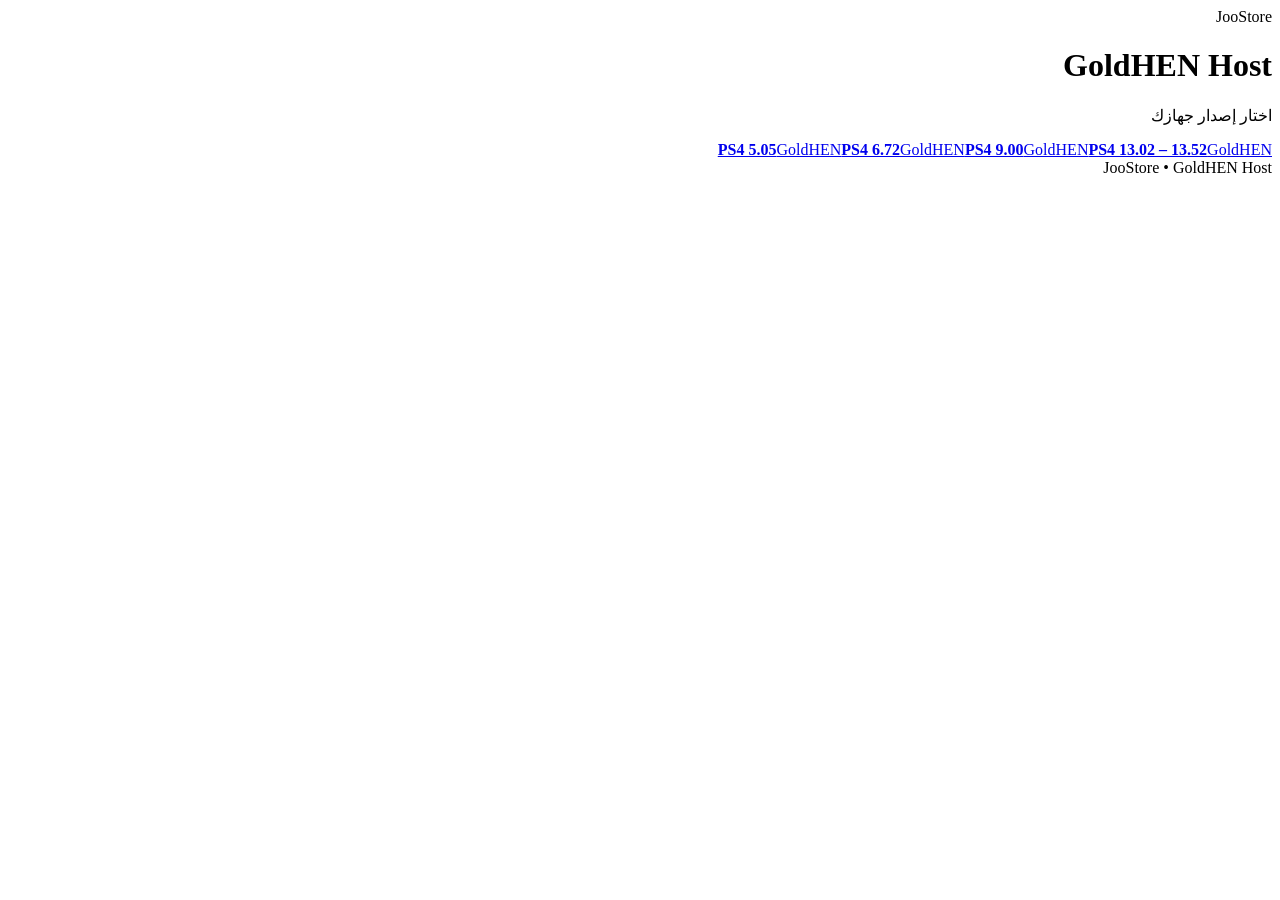
==== 13.2,13.4,13.5,13.52/index.html @ 282eb9d5 "Add files via upload" ====
<!doctype html><html lang="ar" dir="rtl"><head><meta charset="utf-8"><meta name="viewport" content="width=device-width,initial-scale=1"><title>JooStore GoldHEN Host</title><link rel="stylesheet" href="style.css"></head><body><main><div class="brand">JooStore</div><h1>GoldHEN Host</h1><p>اختار إصدار جهازك</p><section class="grid"><a href="505goldhen/index.html"><b>PS4 5.05</b><span>GoldHEN</span></a><a href="672goldhen/index.html"><b>PS4 6.72</b><span>GoldHEN</span></a><a href="900goldhen/index.html"><b>PS4 9.00</b><span>GoldHEN</span></a><a href="13.2,13.4,13.5,13.52/index.html"><b>PS4 13.02 – 13.52</b><span>GoldHEN</span></a></section><footer>JooStore • GoldHEN Host</footer></main></body></html>
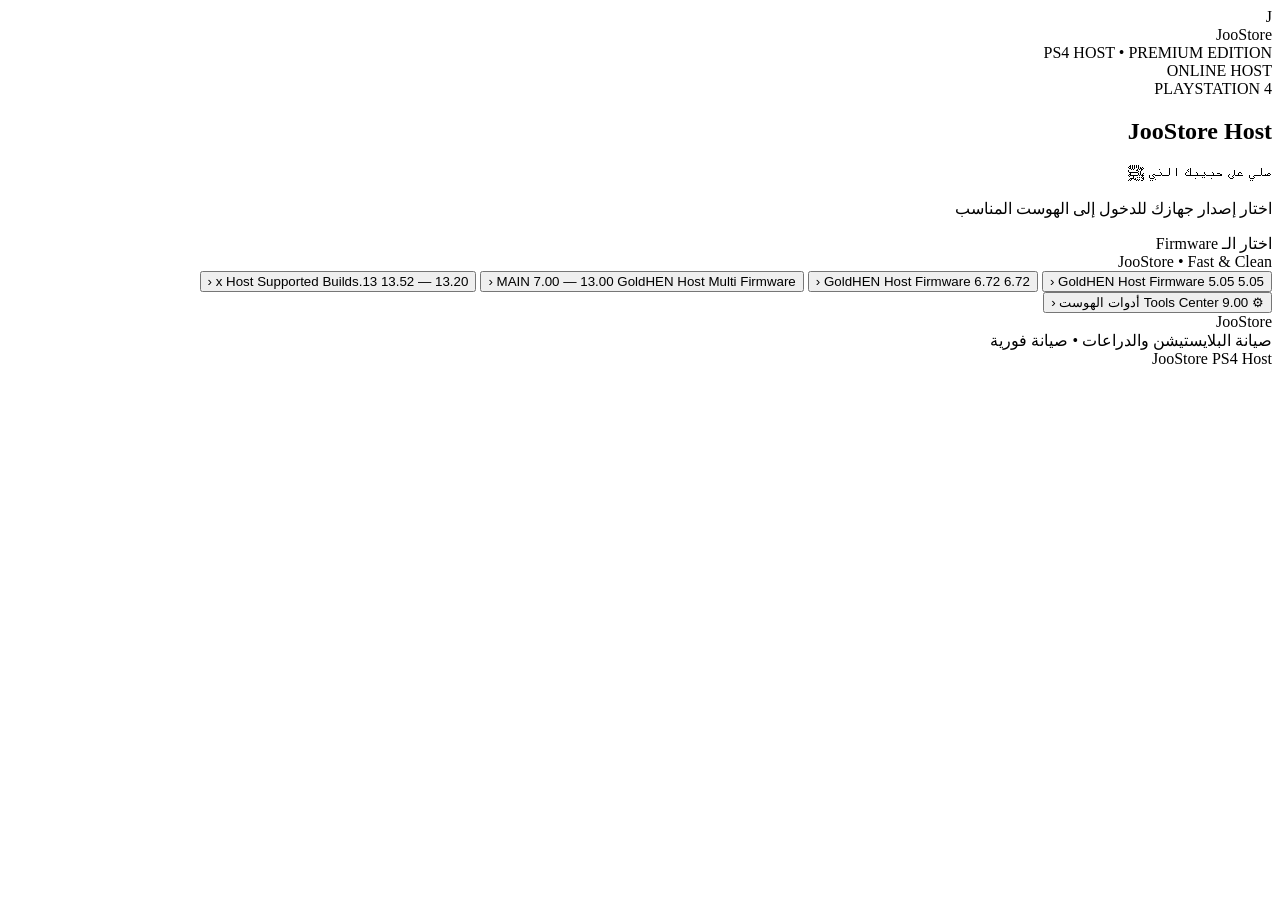
==== commit a15e67a5: "Add files via upload" ====
--- a/13.2,13.4,13.5,13.52/index.html
+++ b/13.2,13.4,13.5,13.52/index.html
@@ -1 +1,127 @@
-<!doctype html><html lang="ar" dir="rtl"><head><meta charset="utf-8"><meta name="viewport" content="width=device-width,initial-scale=1"><title>JooStore GoldHEN Host</title><link rel="stylesheet" href="style.css"></head><body><main><div class="brand">JooStore</div><h1>GoldHEN Host</h1><p>اختار إصدار جهازك</p><section class="grid"><a href="505goldhen/index.html"><b>PS4 5.05</b><span>GoldHEN</span></a><a href="672goldhen/index.html"><b>PS4 6.72</b><span>GoldHEN</span></a><a href="900goldhen/index.html"><b>PS4 9.00</b><span>GoldHEN</span></a><a href="13.2,13.4,13.5,13.52/index.html"><b>PS4 13.02 – 13.52</b><span>GoldHEN</span></a></section><footer>JooStore • GoldHEN Host</footer></main></body></html>+<!DOCTYPE html>
+<html lang="ar" dir="rtl">
+<head>
+<meta charset="UTF-8">
+<meta name="viewport" content="width=device-width,initial-scale=1.0">
+<title>JooStore • PS4 Host</title>
+<link rel="stylesheet" href="style.css">
+</head>
+
+<body>
+<div class="ambient ambient-a"></div>
+<div class="ambient ambient-b"></div>
+
+<main class="shell">
+
+  <header class="topbar">
+    <div class="brand">
+      <div class="brand-mark">J</div>
+      <div>
+        <div class="brand-name">JooStore</div>
+        <div class="brand-sub">PS4 HOST • PREMIUM EDITION</div>
+      </div>
+    </div>
+
+    <div class="status">
+      <span class="status-dot"></span>
+      <span>ONLINE HOST</span>
+    </div>
+  </header>
+
+  <section class="hero">
+    <div class="hero-copy">
+      <div class="eyebrow">PLAYSTATION 4</div>
+      <h1 id="msgs">JooStore Host</h1>
+      <p id="msgs2">صلي على حبيبك النبي ﷺ</p>
+      <p class="hint">اختار إصدار جهازك للدخول إلى الهوست المناسب</p>
+    </div>
+  </section>
+
+  <section class="firmware-title">
+    <div>
+      <span class="line"></span>
+      <span>اختار الـ Firmware</span>
+    </div>
+    <span class="small-note">JooStore • Fast &amp; Clean</span>
+  </section>
+
+  <section class="cards" id="menu">
+
+    <button class="card card-blue"
+      onmouseenter="setMsg('PS4 5.05 • Host','JooStore 5.05 Host')"
+      onmouseleave="resetMsg()"
+      onclick="location.href='505goldhen/index.html'">
+      <span class="version">5.05</span>
+      <span class="card-title">GoldHEN Host</span>
+      <span class="card-desc">Firmware 5.05</span>
+      <span class="arrow">‹</span>
+    </button>
+
+    <button class="card card-blue"
+      onmouseenter="setMsg('PS4 6.72 • GoldHEN','JooStore 6.72 GoldHEN')"
+      onmouseleave="resetMsg()"
+      onclick="location.href='672goldhen/index.html'">
+      <span class="version">6.72</span>
+      <span class="card-title">GoldHEN Host</span>
+      <span class="card-desc">Firmware 6.72</span>
+      <span class="arrow">‹</span>
+    </button>
+
+    <button class="card card-gold"
+      onmouseenter="setMsg('PS4 7.00 → 13.00 • GoldHEN','JooStore GoldHEN Host')"
+      onmouseleave="resetMsg()"
+      onclick="location.href='g2all/index.html'">
+      <span class="badge">MAIN</span>
+      <span class="version">7.00 — 13.00</span>
+      <span class="card-title">GoldHEN Host</span>
+      <span class="card-desc">Multi Firmware</span>
+      <span class="arrow">‹</span>
+    </button>
+
+    <button class="card card-blue"
+      onmouseenter="setMsg('PS4 13.20 — 13.52 • Host','JooStore 13.x Host')"
+      onmouseleave="resetMsg()"
+      onclick="location.href='13.2,13.4,13.5,13.52/index.html'">
+      <span class="version">13.20 — 13.52</span>
+      <span class="card-title">13.x Host</span>
+      <span class="card-desc">Supported Builds</span>
+      <span class="arrow">‹</span>
+    </button>
+
+    <button class="card card-tools"
+      onmouseenter="setMsg('PS4 9.00 • Tools','JooStore Tools Center')"
+      onmouseleave="resetMsg()"
+      onclick="location.href='900v2/index.html'">
+      <span class="tool-icon">⚙</span>
+      <span class="version">9.00</span>
+      <span class="card-title">Tools Center</span>
+      <span class="card-desc">أدوات الهوست</span>
+      <span class="arrow">‹</span>
+    </button>
+
+  </section>
+
+  <footer>
+    <div>JooStore</div>
+    <div>صيانة البلايستيشن والدراعات • صيانة فورية</div>
+    <div class="footer-right">JooStore PS4 Host</div>
+  </footer>
+
+</main>
+
+<script>
+const defaultTitle = "JooStore Host";
+const defaultSub = "صلي على حبيبك النبي ﷺ";
+
+function setMsg(title, sub) {
+  document.getElementById("msgs").textContent = title;
+  document.getElementById("msgs2").textContent = sub;
+}
+
+function resetMsg() {
+  document.getElementById("msgs").textContent = defaultTitle;
+  document.getElementById("msgs2").textContent = defaultSub;
+}
+</script>
+</body>
+</html>
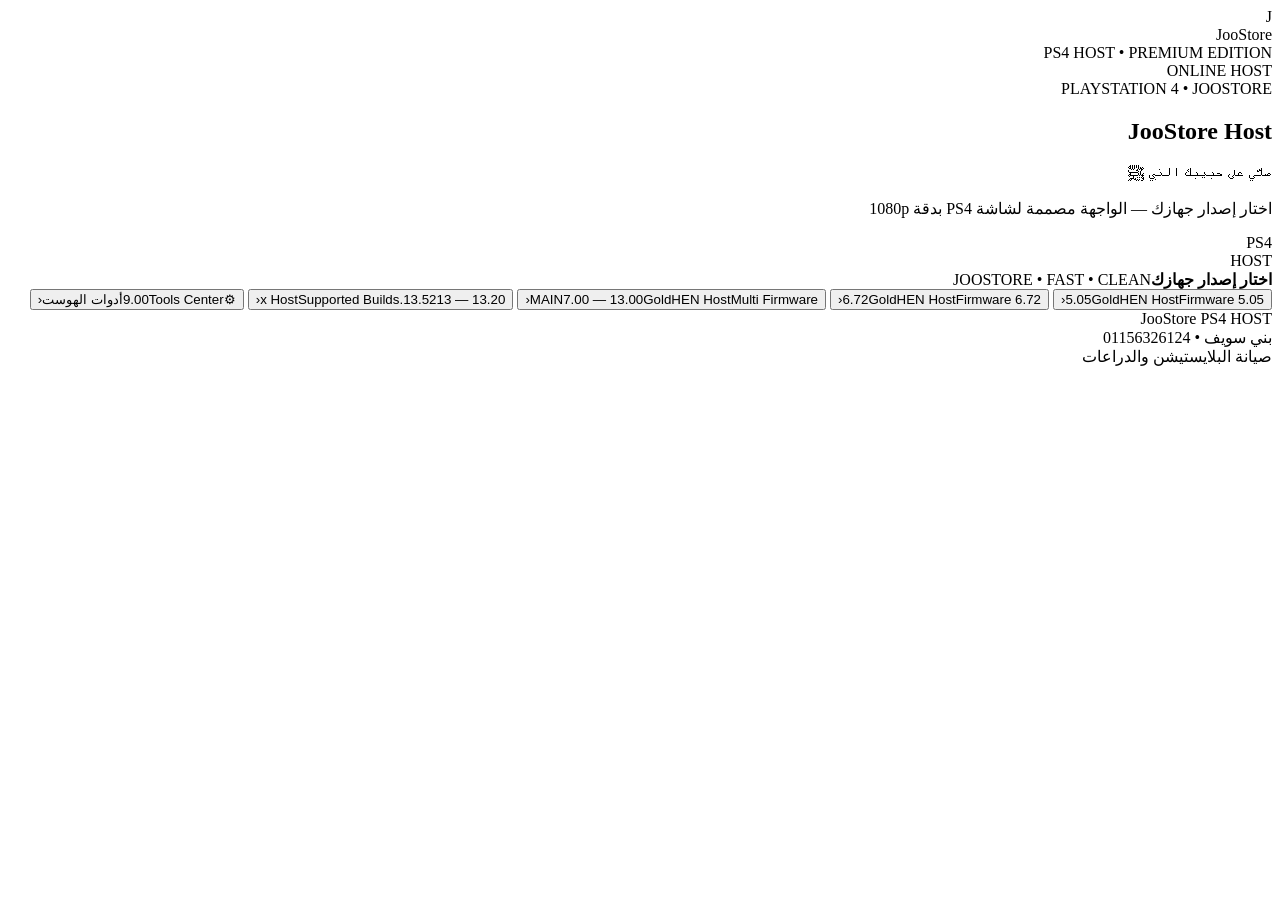
==== commit 0c5c586c: "Add files via upload" ====
--- a/13.2,13.4,13.5,13.52/index.html
+++ b/13.2,13.4,13.5,13.52/index.html
@@ -3,125 +3,48 @@
 <head>
 <meta charset="UTF-8">
 <meta name="viewport" content="width=device-width,initial-scale=1.0">
+<meta name="theme-color" content="#02060d">
 <title>JooStore • PS4 Host</title>
-<link rel="stylesheet" href="style.css">
+<link rel="stylesheet" href="home.css">
 </head>
-
-<body>
-<div class="ambient ambient-a"></div>
-<div class="ambient ambient-b"></div>
-
-<main class="shell">
-
+<body class="home">
+<div class="scanline"></div>
+<main class="ps4-shell">
   <header class="topbar">
     <div class="brand">
       <div class="brand-mark">J</div>
-      <div>
-        <div class="brand-name">JooStore</div>
-        <div class="brand-sub">PS4 HOST • PREMIUM EDITION</div>
-      </div>
+      <div><div class="brand-name">JooStore</div><div class="brand-sub">PS4 HOST • PREMIUM EDITION</div></div>
     </div>
-
-    <div class="status">
-      <span class="status-dot"></span>
-      <span>ONLINE HOST</span>
-    </div>
+    <div class="status"><span class="status-dot"></span> ONLINE HOST</div>
   </header>
 
   <section class="hero">
     <div class="hero-copy">
-      <div class="eyebrow">PLAYSTATION 4</div>
+      <div class="eyebrow">PLAYSTATION 4 • JOOSTORE</div>
       <h1 id="msgs">JooStore Host</h1>
-      <p id="msgs2">صلي على حبيبك النبي ﷺ</p>
-      <p class="hint">اختار إصدار جهازك للدخول إلى الهوست المناسب</p>
+      <p id="msgs2">صلّي على حبيبك النبي ﷺ</p>
+      <p class="hint">اختار إصدار جهازك — الواجهة مصممة لشاشة PS4 بدقة 1080p</p>
     </div>
+    <div class="hero-badge">PS4<br><span>HOST</span></div>
   </section>
 
-  <section class="firmware-title">
-    <div>
-      <span class="line"></span>
-      <span>اختار الـ Firmware</span>
-    </div>
-    <span class="small-note">JooStore • Fast &amp; Clean</span>
+  <div class="section-head"><span class="accent"></span><strong>اختار إصدار جهازك</strong><span class="section-note">JOOSTORE • FAST • CLEAN</span></div>
+
+  <section class="cards" id="menu">
+    <button class="card" onclick="go('505goldhen/index.html','PS4 5.05 • GoldHEN','JooStore 5.05 Host')"><span class="version">5.05</span><span class="card-title">GoldHEN Host</span><span class="card-desc">Firmware 5.05</span><span class="arrow">‹</span></button>
+    <button class="card" onclick="go('672goldhen/index.html','PS4 6.72 • GoldHEN','JooStore 6.72 Host')"><span class="version">6.72</span><span class="card-title">GoldHEN Host</span><span class="card-desc">Firmware 6.72</span><span class="arrow">‹</span></button>
+    <button class="card card-main" onclick="go('g2all/index.html','PS4 7.00 → 13.00 • GoldHEN','JooStore Multi-Firmware Host')"><span class="badge">MAIN</span><span class="version">7.00 — 13.00</span><span class="card-title">GoldHEN Host</span><span class="card-desc">Multi Firmware</span><span class="arrow">‹</span></button>
+    <button class="card" onclick="go('13.2,13.4,13.5,13.52/index.html','PS4 13.20 — 13.52 • Host','JooStore 13.x Host')"><span class="version">13.20 — 13.52</span><span class="card-title">13.x Host</span><span class="card-desc">Supported Builds</span><span class="arrow">‹</span></button>
+    <button class="card card-tools" onclick="go('900v2/index.html','PS4 9.00 • Tools','JooStore Tools Center')"><span class="tool-icon">⚙</span><span class="version">9.00</span><span class="card-title">Tools Center</span><span class="card-desc">أدوات الهوست</span><span class="arrow">‹</span></button>
   </section>
 
-  <section class="cards" id="menu">
-
-    <button class="card card-blue"
-      onmouseenter="setMsg('PS4 5.05 • Host','JooStore 5.05 Host')"
-      onmouseleave="resetMsg()"
-      onclick="location.href='505goldhen/index.html'">
-      <span class="version">5.05</span>
-      <span class="card-title">GoldHEN Host</span>
-      <span class="card-desc">Firmware 5.05</span>
-      <span class="arrow">‹</span>
-    </button>
-
-    <button class="card card-blue"
-      onmouseenter="setMsg('PS4 6.72 • GoldHEN','JooStore 6.72 GoldHEN')"
-      onmouseleave="resetMsg()"
-      onclick="location.href='672goldhen/index.html'">
-      <span class="version">6.72</span>
-      <span class="card-title">GoldHEN Host</span>
-      <span class="card-desc">Firmware 6.72</span>
-      <span class="arrow">‹</span>
-    </button>
-
-    <button class="card card-gold"
-      onmouseenter="setMsg('PS4 7.00 → 13.00 • GoldHEN','JooStore GoldHEN Host')"
-      onmouseleave="resetMsg()"
-      onclick="location.href='g2all/index.html'">
-      <span class="badge">MAIN</span>
-      <span class="version">7.00 — 13.00</span>
-      <span class="card-title">GoldHEN Host</span>
-      <span class="card-desc">Multi Firmware</span>
-      <span class="arrow">‹</span>
-    </button>
-
-    <button class="card card-blue"
-      onmouseenter="setMsg('PS4 13.20 — 13.52 • Host','JooStore 13.x Host')"
-      onmouseleave="resetMsg()"
-      onclick="location.href='13.2,13.4,13.5,13.52/index.html'">
-      <span class="version">13.20 — 13.52</span>
-      <span class="card-title">13.x Host</span>
-      <span class="card-desc">Supported Builds</span>
-      <span class="arrow">‹</span>
-    </button>
-
-    <button class="card card-tools"
-      onmouseenter="setMsg('PS4 9.00 • Tools','JooStore Tools Center')"
-      onmouseleave="resetMsg()"
-      onclick="location.href='900v2/index.html'">
-      <span class="tool-icon">⚙</span>
-      <span class="version">9.00</span>
-      <span class="card-title">Tools Center</span>
-      <span class="card-desc">أدوات الهوست</span>
-      <span class="arrow">‹</span>
-    </button>
-
-  </section>
-
-  <footer>
-    <div>JooStore</div>
-    <div>صيانة البلايستيشن والدراعات • صيانة فورية</div>
-    <div class="footer-right">JooStore PS4 Host</div>
-  </footer>
-
+  <footer><div class="footer-brand">JooStore <span>PS4 HOST</span></div><div>بني سويف • 01156326124</div><div>صيانة البلايستيشن والدراعات</div></footer>
 </main>
-
 <script>
-const defaultTitle = "JooStore Host";
-const defaultSub = "صلي على حبيبك النبي ﷺ";
-
-function setMsg(title, sub) {
-  document.getElementById("msgs").textContent = title;
-  document.getElementById("msgs2").textContent = sub;
-}
-
-function resetMsg() {
-  document.getElementById("msgs").textContent = defaultTitle;
-  document.getElementById("msgs2").textContent = defaultSub;
-}
+const defaultTitle='JooStore Host', defaultSub='صلّي على حبيبك النبي ﷺ';
+function setMsg(t,s){document.getElementById('msgs').textContent=t;document.getElementById('msgs2').textContent=s;}
+function resetMsg(){setMsg(defaultTitle,defaultSub);}
+function go(url,t,s){setMsg('جارٍ فتح الهوست...',s);setTimeout(()=>location.href=url,120);}
 </script>
 </body>
 </html>
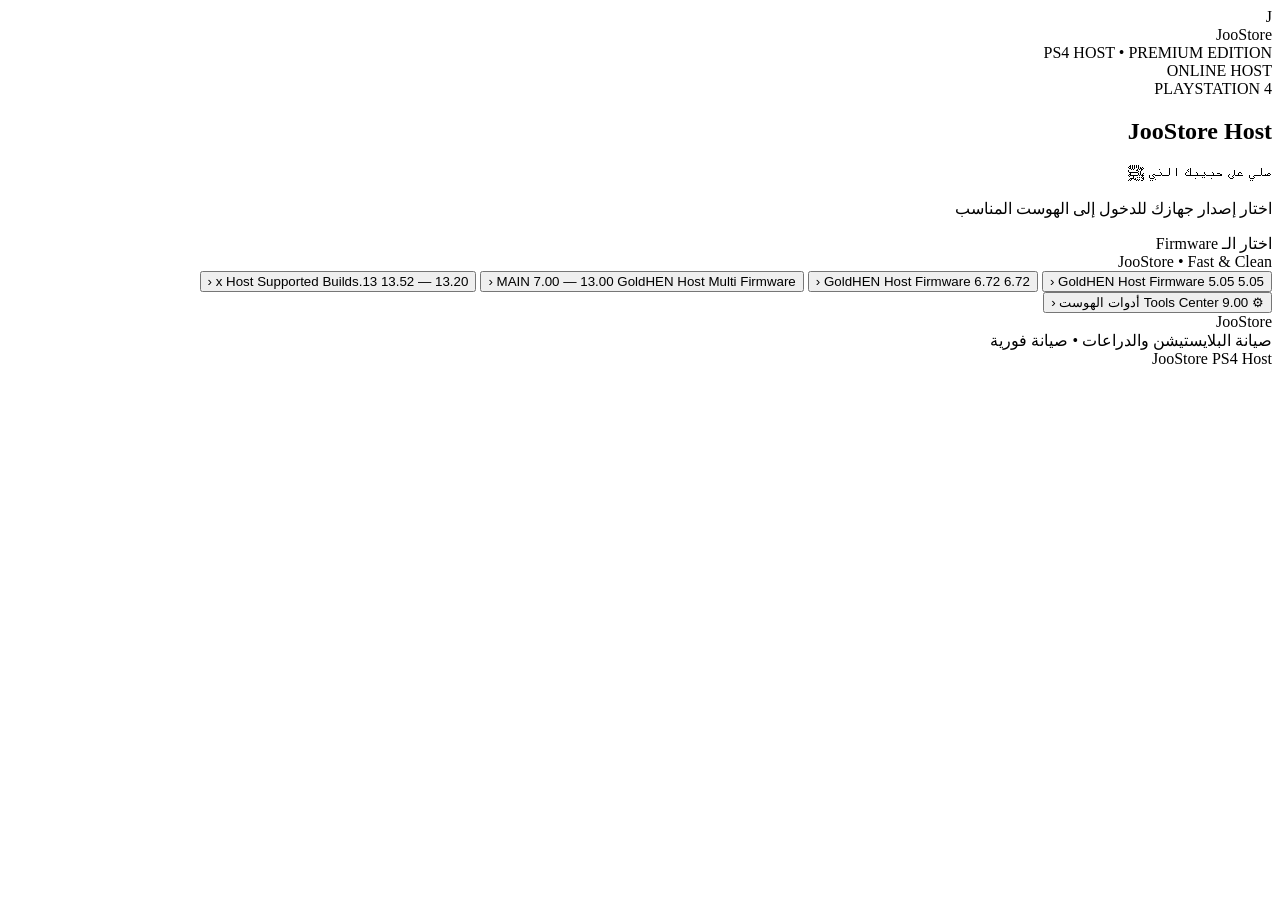
==== commit 0cdd6653: "Add files via upload" ====
--- a/13.2,13.4,13.5,13.52/index.html
+++ b/13.2,13.4,13.5,13.52/index.html
@@ -3,48 +3,125 @@
 <head>
 <meta charset="UTF-8">
 <meta name="viewport" content="width=device-width,initial-scale=1.0">
-<meta name="theme-color" content="#02060d">
 <title>JooStore • PS4 Host</title>
-<link rel="stylesheet" href="home.css">
+<link rel="stylesheet" href="style.css">
 </head>
-<body class="home">
-<div class="scanline"></div>
-<main class="ps4-shell">
+
+<body>
+<div class="ambient ambient-a"></div>
+<div class="ambient ambient-b"></div>
+
+<main class="shell">
+
   <header class="topbar">
     <div class="brand">
       <div class="brand-mark">J</div>
-      <div><div class="brand-name">JooStore</div><div class="brand-sub">PS4 HOST • PREMIUM EDITION</div></div>
+      <div>
+        <div class="brand-name">JooStore</div>
+        <div class="brand-sub">PS4 HOST • PREMIUM EDITION</div>
+      </div>
     </div>
-    <div class="status"><span class="status-dot"></span> ONLINE HOST</div>
+
+    <div class="status">
+      <span class="status-dot"></span>
+      <span>ONLINE HOST</span>
+    </div>
   </header>
 
   <section class="hero">
     <div class="hero-copy">
-      <div class="eyebrow">PLAYSTATION 4 • JOOSTORE</div>
+      <div class="eyebrow">PLAYSTATION 4</div>
       <h1 id="msgs">JooStore Host</h1>
-      <p id="msgs2">صلّي على حبيبك النبي ﷺ</p>
-      <p class="hint">اختار إصدار جهازك — الواجهة مصممة لشاشة PS4 بدقة 1080p</p>
+      <p id="msgs2">صلي على حبيبك النبي ﷺ</p>
+      <p class="hint">اختار إصدار جهازك للدخول إلى الهوست المناسب</p>
     </div>
-    <div class="hero-badge">PS4<br><span>HOST</span></div>
   </section>
 
-  <div class="section-head"><span class="accent"></span><strong>اختار إصدار جهازك</strong><span class="section-note">JOOSTORE • FAST • CLEAN</span></div>
+  <section class="firmware-title">
+    <div>
+      <span class="line"></span>
+      <span>اختار الـ Firmware</span>
+    </div>
+    <span class="small-note">JooStore • Fast &amp; Clean</span>
+  </section>
 
   <section class="cards" id="menu">
-    <button class="card" onclick="go('505goldhen/index.html','PS4 5.05 • GoldHEN','JooStore 5.05 Host')"><span class="version">5.05</span><span class="card-title">GoldHEN Host</span><span class="card-desc">Firmware 5.05</span><span class="arrow">‹</span></button>
-    <button class="card" onclick="go('672goldhen/index.html','PS4 6.72 • GoldHEN','JooStore 6.72 Host')"><span class="version">6.72</span><span class="card-title">GoldHEN Host</span><span class="card-desc">Firmware 6.72</span><span class="arrow">‹</span></button>
-    <button class="card card-main" onclick="go('g2all/index.html','PS4 7.00 → 13.00 • GoldHEN','JooStore Multi-Firmware Host')"><span class="badge">MAIN</span><span class="version">7.00 — 13.00</span><span class="card-title">GoldHEN Host</span><span class="card-desc">Multi Firmware</span><span class="arrow">‹</span></button>
-    <button class="card" onclick="go('13.2,13.4,13.5,13.52/index.html','PS4 13.20 — 13.52 • Host','JooStore 13.x Host')"><span class="version">13.20 — 13.52</span><span class="card-title">13.x Host</span><span class="card-desc">Supported Builds</span><span class="arrow">‹</span></button>
-    <button class="card card-tools" onclick="go('900v2/index.html','PS4 9.00 • Tools','JooStore Tools Center')"><span class="tool-icon">⚙</span><span class="version">9.00</span><span class="card-title">Tools Center</span><span class="card-desc">أدوات الهوست</span><span class="arrow">‹</span></button>
+
+    <button class="card card-blue"
+      onmouseenter="setMsg('PS4 5.05 • Host','JooStore 5.05 Host')"
+      onmouseleave="resetMsg()"
+      onclick="location.href='505goldhen/index.html'">
+      <span class="version">5.05</span>
+      <span class="card-title">GoldHEN Host</span>
+      <span class="card-desc">Firmware 5.05</span>
+      <span class="arrow">‹</span>
+    </button>
+
+    <button class="card card-blue"
+      onmouseenter="setMsg('PS4 6.72 • GoldHEN','JooStore 6.72 GoldHEN')"
+      onmouseleave="resetMsg()"
+      onclick="location.href='672goldhen/index.html'">
+      <span class="version">6.72</span>
+      <span class="card-title">GoldHEN Host</span>
+      <span class="card-desc">Firmware 6.72</span>
+      <span class="arrow">‹</span>
+    </button>
+
+    <button class="card card-gold"
+      onmouseenter="setMsg('PS4 7.00 → 13.00 • GoldHEN','JooStore GoldHEN Host')"
+      onmouseleave="resetMsg()"
+      onclick="location.href='g2all/index.html'">
+      <span class="badge">MAIN</span>
+      <span class="version">7.00 — 13.00</span>
+      <span class="card-title">GoldHEN Host</span>
+      <span class="card-desc">Multi Firmware</span>
+      <span class="arrow">‹</span>
+    </button>
+
+    <button class="card card-blue"
+      onmouseenter="setMsg('PS4 13.20 — 13.52 • Host','JooStore 13.x Host')"
+      onmouseleave="resetMsg()"
+      onclick="location.href='13.2,13.4,13.5,13.52/index.html'">
+      <span class="version">13.20 — 13.52</span>
+      <span class="card-title">13.x Host</span>
+      <span class="card-desc">Supported Builds</span>
+      <span class="arrow">‹</span>
+    </button>
+
+    <button class="card card-tools"
+      onmouseenter="setMsg('PS4 9.00 • Tools','JooStore Tools Center')"
+      onmouseleave="resetMsg()"
+      onclick="location.href='900v2/index.html'">
+      <span class="tool-icon">⚙</span>
+      <span class="version">9.00</span>
+      <span class="card-title">Tools Center</span>
+      <span class="card-desc">أدوات الهوست</span>
+      <span class="arrow">‹</span>
+    </button>
+
   </section>
 
-  <footer><div class="footer-brand">JooStore <span>PS4 HOST</span></div><div>بني سويف • 01156326124</div><div>صيانة البلايستيشن والدراعات</div></footer>
+  <footer>
+    <div>JooStore</div>
+    <div>صيانة البلايستيشن والدراعات • صيانة فورية</div>
+    <div class="footer-right">JooStore PS4 Host</div>
+  </footer>
+
 </main>
+
 <script>
-const defaultTitle='JooStore Host', defaultSub='صلّي على حبيبك النبي ﷺ';
-function setMsg(t,s){document.getElementById('msgs').textContent=t;document.getElementById('msgs2').textContent=s;}
-function resetMsg(){setMsg(defaultTitle,defaultSub);}
-function go(url,t,s){setMsg('جارٍ فتح الهوست...',s);setTimeout(()=>location.href=url,120);}
+const defaultTitle = "JooStore Host";
+const defaultSub = "صلي على حبيبك النبي ﷺ";
+
+function setMsg(title, sub) {
+  document.getElementById("msgs").textContent = title;
+  document.getElementById("msgs2").textContent = sub;
+}
+
+function resetMsg() {
+  document.getElementById("msgs").textContent = defaultTitle;
+  document.getElementById("msgs2").textContent = defaultSub;
+}
 </script>
 </body>
 </html>
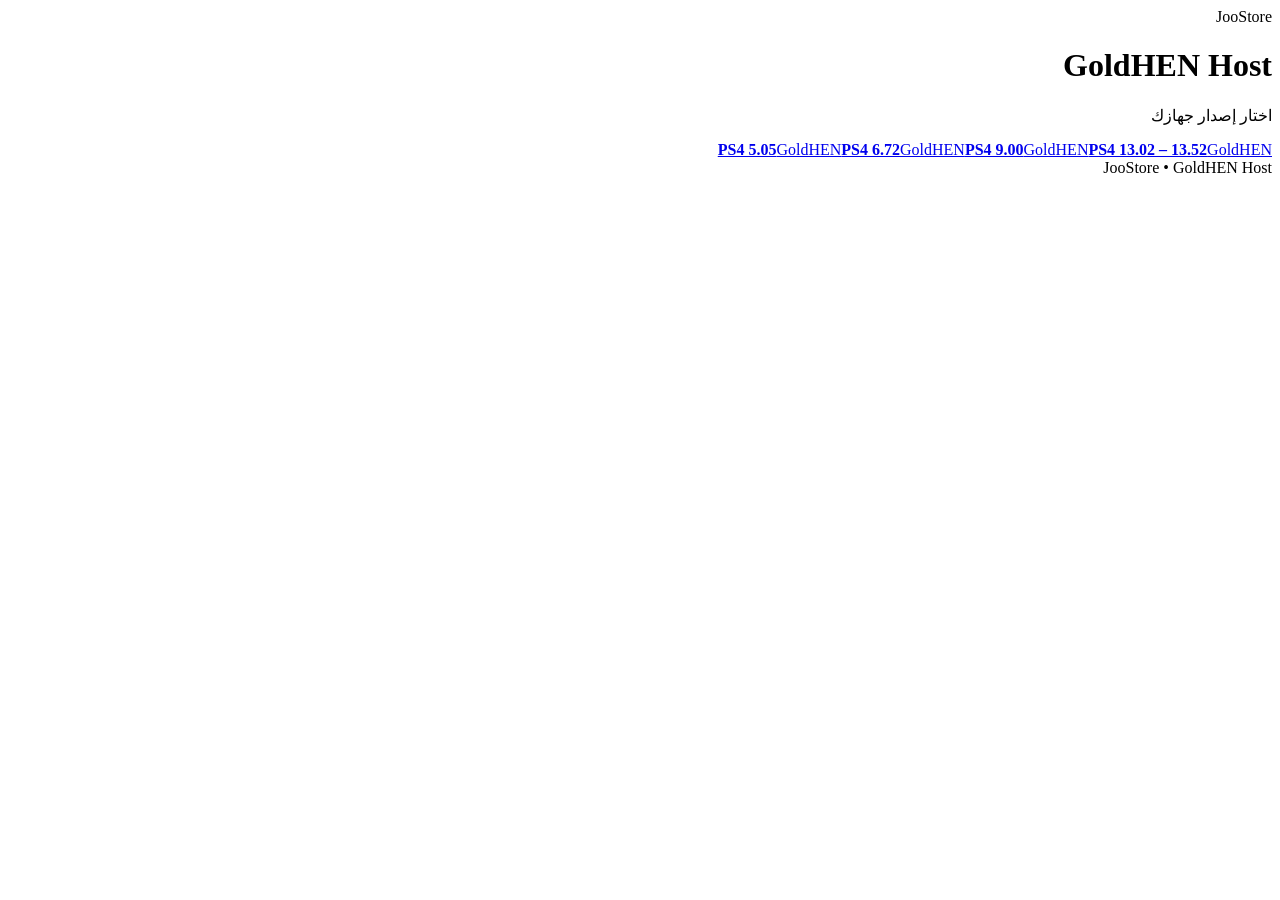
==== commit 2cf2454e: "Add files via upload" ====
--- a/13.2,13.4,13.5,13.52/index.html
+++ b/13.2,13.4,13.5,13.52/index.html
@@ -1,127 +1 @@
-<!DOCTYPE html>
-<html lang="ar" dir="rtl">
-<head>
-<meta charset="UTF-8">
-<meta name="viewport" content="width=device-width,initial-scale=1.0">
-<title>JooStore • PS4 Host</title>
-<link rel="stylesheet" href="style.css">
-</head>
-
-<body>
-<div class="ambient ambient-a"></div>
-<div class="ambient ambient-b"></div>
-
-<main class="shell">
-
-  <header class="topbar">
-    <div class="brand">
-      <div class="brand-mark">J</div>
-      <div>
-        <div class="brand-name">JooStore</div>
-        <div class="brand-sub">PS4 HOST • PREMIUM EDITION</div>
-      </div>
-    </div>
-
-    <div class="status">
-      <span class="status-dot"></span>
-      <span>ONLINE HOST</span>
-    </div>
-  </header>
-
-  <section class="hero">
-    <div class="hero-copy">
-      <div class="eyebrow">PLAYSTATION 4</div>
-      <h1 id="msgs">JooStore Host</h1>
-      <p id="msgs2">صلي على حبيبك النبي ﷺ</p>
-      <p class="hint">اختار إصدار جهازك للدخول إلى الهوست المناسب</p>
-    </div>
-  </section>
-
-  <section class="firmware-title">
-    <div>
-      <span class="line"></span>
-      <span>اختار الـ Firmware</span>
-    </div>
-    <span class="small-note">JooStore • Fast &amp; Clean</span>
-  </section>
-
-  <section class="cards" id="menu">
-
-    <button class="card card-blue"
-      onmouseenter="setMsg('PS4 5.05 • Host','JooStore 5.05 Host')"
-      onmouseleave="resetMsg()"
-      onclick="location.href='505goldhen/index.html'">
-      <span class="version">5.05</span>
-      <span class="card-title">GoldHEN Host</span>
-      <span class="card-desc">Firmware 5.05</span>
-      <span class="arrow">‹</span>
-    </button>
-
-    <button class="card card-blue"
-      onmouseenter="setMsg('PS4 6.72 • GoldHEN','JooStore 6.72 GoldHEN')"
-      onmouseleave="resetMsg()"
-      onclick="location.href='672goldhen/index.html'">
-      <span class="version">6.72</span>
-      <span class="card-title">GoldHEN Host</span>
-      <span class="card-desc">Firmware 6.72</span>
-      <span class="arrow">‹</span>
-    </button>
-
-    <button class="card card-gold"
-      onmouseenter="setMsg('PS4 7.00 → 13.00 • GoldHEN','JooStore GoldHEN Host')"
-      onmouseleave="resetMsg()"
-      onclick="location.href='g2all/index.html'">
-      <span class="badge">MAIN</span>
-      <span class="version">7.00 — 13.00</span>
-      <span class="card-title">GoldHEN Host</span>
-      <span class="card-desc">Multi Firmware</span>
-      <span class="arrow">‹</span>
-    </button>
-
-    <button class="card card-blue"
-      onmouseenter="setMsg('PS4 13.20 — 13.52 • Host','JooStore 13.x Host')"
-      onmouseleave="resetMsg()"
-      onclick="location.href='13.2,13.4,13.5,13.52/index.html'">
-      <span class="version">13.20 — 13.52</span>
-      <span class="card-title">13.x Host</span>
-      <span class="card-desc">Supported Builds</span>
-      <span class="arrow">‹</span>
-    </button>
-
-    <button class="card card-tools"
-      onmouseenter="setMsg('PS4 9.00 • Tools','JooStore Tools Center')"
-      onmouseleave="resetMsg()"
-      onclick="location.href='900v2/index.html'">
-      <span class="tool-icon">⚙</span>
-      <span class="version">9.00</span>
-      <span class="card-title">Tools Center</span>
-      <span class="card-desc">أدوات الهوست</span>
-      <span class="arrow">‹</span>
-    </button>
-
-  </section>
-
-  <footer>
-    <div>JooStore</div>
-    <div>صيانة البلايستيشن والدراعات • صيانة فورية</div>
-    <div class="footer-right">JooStore PS4 Host</div>
-  </footer>
-
-</main>
-
-<script>
-const defaultTitle = "JooStore Host";
-const defaultSub = "صلي على حبيبك النبي ﷺ";
-
-function setMsg(title, sub) {
-  document.getElementById("msgs").textContent = title;
-  document.getElementById("msgs2").textContent = sub;
-}
-
-function resetMsg() {
-  document.getElementById("msgs").textContent = defaultTitle;
-  document.getElementById("msgs2").textContent = defaultSub;
-}
-</script>
-</body>
-</html>
+<!doctype html><html lang="ar" dir="rtl"><head><meta charset="utf-8"><meta name="viewport" content="width=device-width,initial-scale=1"><title>JooStore GoldHEN Host</title><link rel="stylesheet" href="style.css"></head><body><main><div class="brand">JooStore</div><h1>GoldHEN Host</h1><p>اختار إصدار جهازك</p><section class="grid"><a href="505goldhen/index.html"><b>PS4 5.05</b><span>GoldHEN</span></a><a href="672goldhen/index.html"><b>PS4 6.72</b><span>GoldHEN</span></a><a href="900goldhen/index.html"><b>PS4 9.00</b><span>GoldHEN</span></a><a href="13.2,13.4,13.5,13.52/index.html"><b>PS4 13.02 – 13.52</b><span>GoldHEN</span></a></section><footer>JooStore • GoldHEN Host</footer></main></body></html>
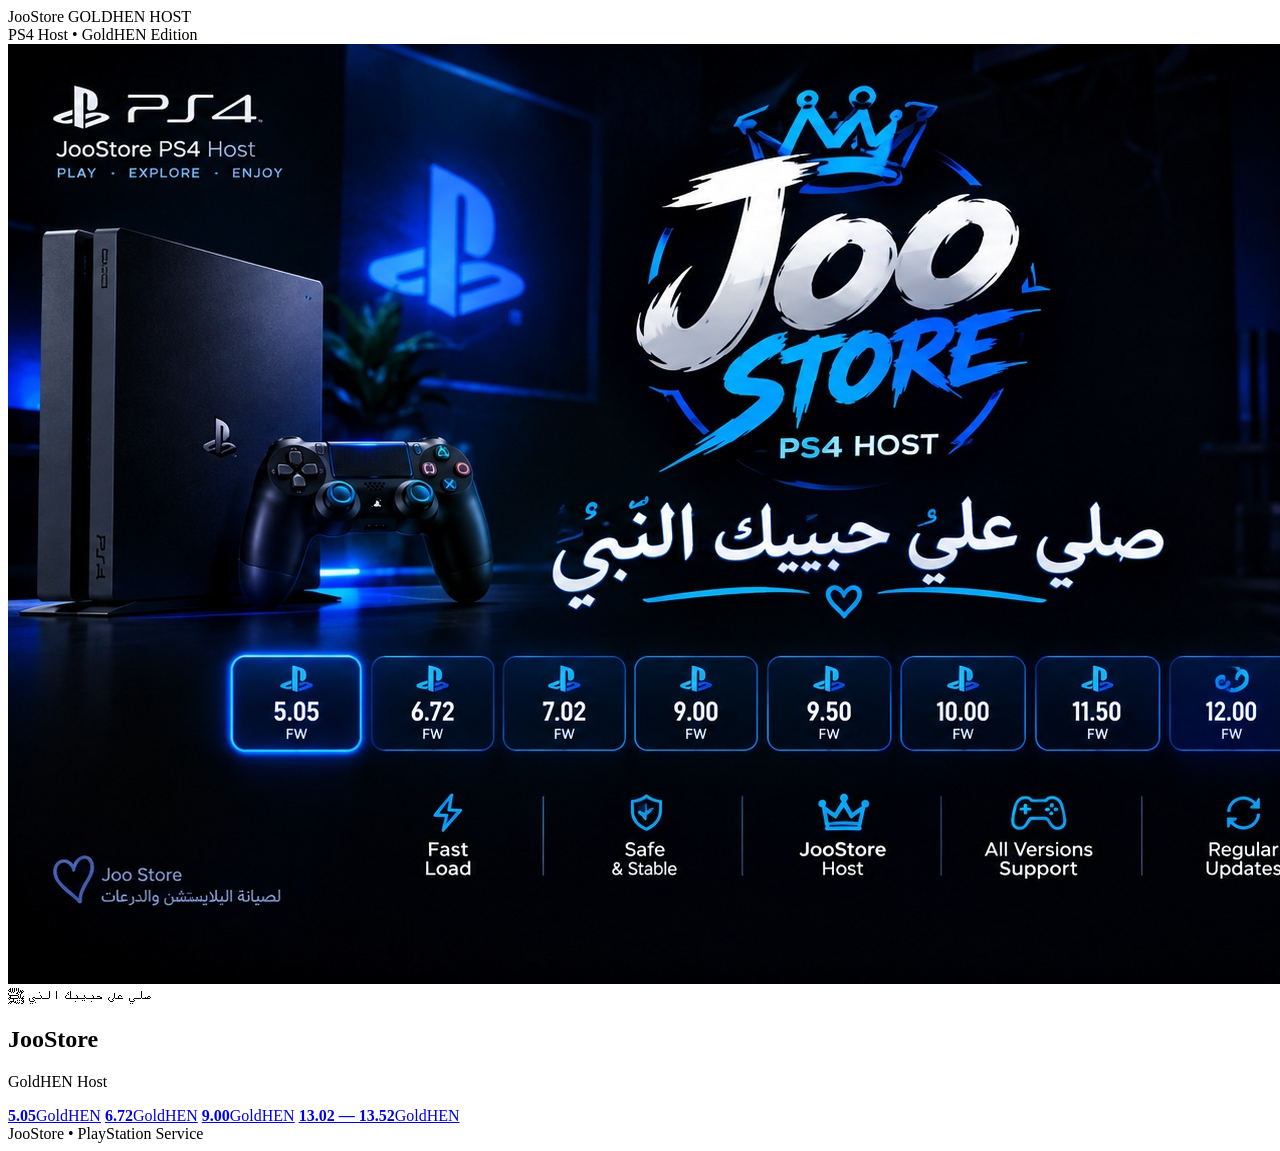
==== commit 34e07684: "Add files via upload" ====
--- a/13.2,13.4,13.5,13.52/index.html
+++ b/13.2,13.4,13.5,13.52/index.html
@@ -1 +1,29 @@
-<!doctype html><html lang="ar" dir="rtl"><head><meta charset="utf-8"><meta name="viewport" content="width=device-width,initial-scale=1"><title>JooStore GoldHEN Host</title><link rel="stylesheet" href="style.css"></head><body><main><div class="brand">JooStore</div><h1>GoldHEN Host</h1><p>اختار إصدار جهازك</p><section class="grid"><a href="505goldhen/index.html"><b>PS4 5.05</b><span>GoldHEN</span></a><a href="672goldhen/index.html"><b>PS4 6.72</b><span>GoldHEN</span></a><a href="900goldhen/index.html"><b>PS4 9.00</b><span>GoldHEN</span></a><a href="13.2,13.4,13.5,13.52/index.html"><b>PS4 13.02 – 13.52</b><span>GoldHEN</span></a></section><footer>JooStore • GoldHEN Host</footer></main></body></html>+<!doctype html>
+<html lang="en">
+<head>
+<meta charset="utf-8">
+<meta name="viewport" content="width=device-width,initial-scale=1">
+<title>JooStore GoldHEN Host</title>
+<link rel="stylesheet" href="style.css">
+</head>
+<body>
+<div class="bg"></div>
+<main class="wrap">
+  <header>
+    <div class="brand">JooStore <span>GOLDHEN HOST</span></div>
+    <div class="sub">PS4 Host • GoldHEN Edition</div>
+  </header>
+  <section class="hero">
+    <img src="img.jpg" alt="JooStore GoldHEN Host">
+    <div class="overlay"><div class="arabic">صلي على حبيبك النبي ﷺ</div><h1>JooStore</h1><p>GoldHEN Host</p></div>
+  </section>
+  <section class="grid">
+    <a class="card" href="505goldhen/index.html"><b>5.05</b><span>GoldHEN</span></a>
+    <a class="card" href="672goldhen/index.html"><b>6.72</b><span>GoldHEN</span></a>
+    <a class="card" href="900goldhen/index.html"><b>9.00</b><span>GoldHEN</span></a>
+    <a class="card wide" href="13.2,13.4,13.5,13.52/index.html"><b>13.02 — 13.52</b><span>GoldHEN</span></a>
+  </section>
+  <footer>JooStore • PlayStation Service</footer>
+</main>
+</body>
+</html>
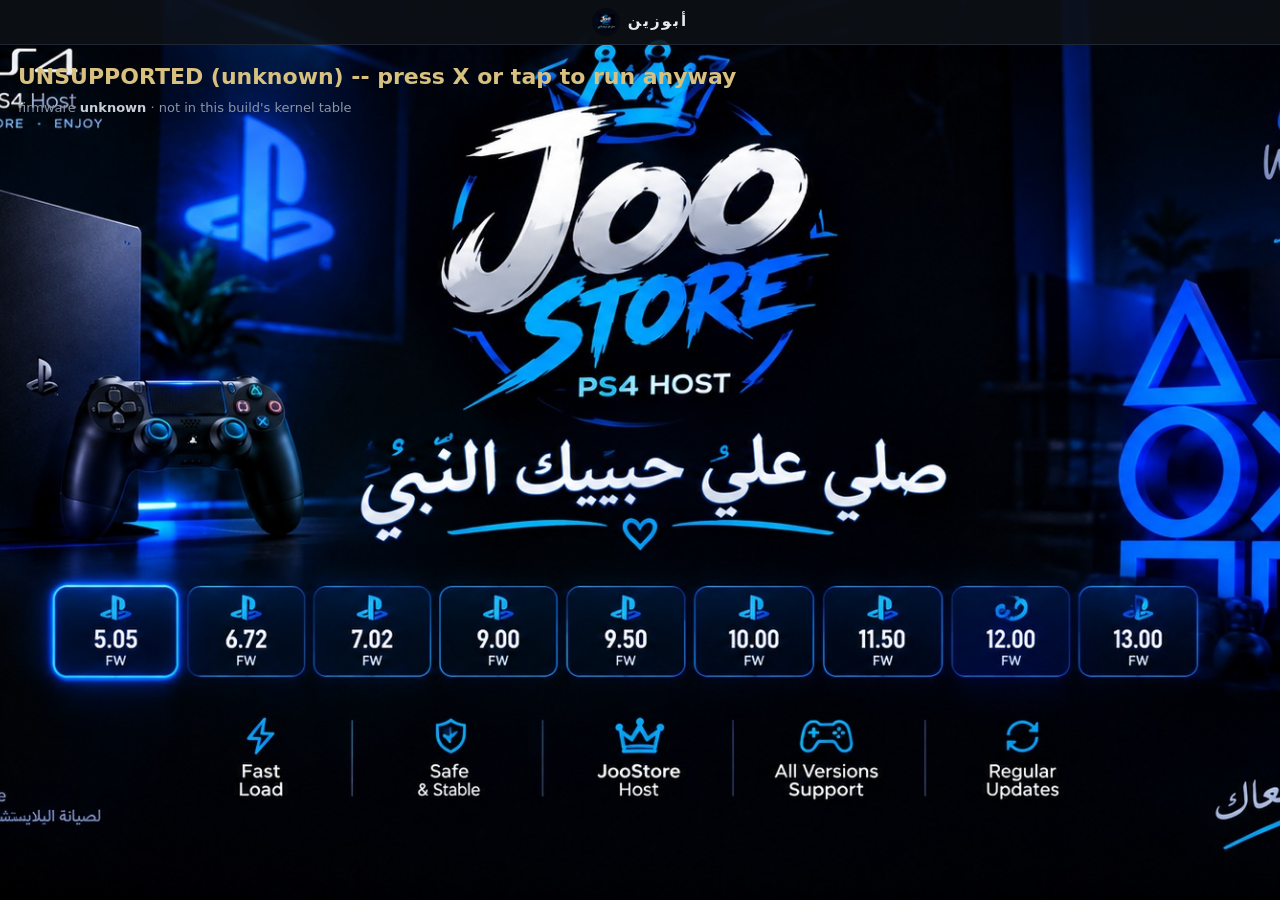
==== commit 5170078a: "Add files via upload" ====
--- a/13.2,13.4,13.5,13.52/index.html
+++ b/13.2,13.4,13.5,13.52/index.html
@@ -1,29 +1,143 @@
-<!doctype html>
-<html lang="en">
+<!DOCTYPE html>
+<html lang="en" manifest="cache.appcache">
 <head>
 <meta charset="utf-8">
 <meta name="viewport" content="width=device-width,initial-scale=1">
-<title>JooStore GoldHEN Host</title>
-<link rel="stylesheet" href="style.css">
+<title>JooStore لصيانه البلايستيشن4و5 وصيانه الدراعات وتنزيل الالعاب</title>
+<style>
+  html, body { 
+    margin: 0; 
+    padding: 0; 
+    color: #c8ced8; 
+    font: 15px/1.45 "Segoe UI", system-ui, sans-serif;
+    background-image: url('img.jpg');
+    background-size: cover;
+    background-position: center;
+    background-repeat: no-repeat;
+    background-attachment: fixed;
+    min-height: 100vh;
+  }
+  #wrap { padding:16px 18px; }
+  #state { font-size:22px; font-weight:700; margin:0 0 6px; }
+  #det { font-size:13px; color:#8b95a3; margin:0 0 4px; }
+  #det b { color:#c8ced8; font-weight:600; }
+  #cache { font-size:12px; color:#5c6672; margin:0 0 10px; min-height:14px; }
+  #cache.cacheok { color:#7fd0a0; }
+  .ok { color:#7fd0a0; } .bad { color:#d08a7f; } .warn { color:#d8c07f; }
+  #brand { text-align:center; padding:8px 10px; background:rgba(14, 17, 22, 0.85);
+           border-bottom:1px solid #1e2732; }
+  #brand img { width:28px; height:28px; margin-right:8px; border-radius:50%;
+               vertical-align:middle; }
+  #brand b { font-size:15px; font-weight:700; letter-spacing:.14em;
+             color:#e6ebf2; vertical-align:middle; }
+</style>
 </head>
 <body>
-<div class="bg"></div>
-<main class="wrap">
-  <header>
-    <div class="brand">JooStore <span>GOLDHEN HOST</span></div>
-    <div class="sub">PS4 Host • GoldHEN Edition</div>
-  </header>
-  <section class="hero">
-    <img src="img.jpg" alt="JooStore GoldHEN Host">
-    <div class="overlay"><div class="arabic">صلي على حبيبك النبي ﷺ</div><h1>JooStore</h1><p>GoldHEN Host</p></div>
-  </section>
-  <section class="grid">
-    <a class="card" href="505goldhen/index.html"><b>5.05</b><span>GoldHEN</span></a>
-    <a class="card" href="672goldhen/index.html"><b>6.72</b><span>GoldHEN</span></a>
-    <a class="card" href="900goldhen/index.html"><b>9.00</b><span>GoldHEN</span></a>
-    <a class="card wide" href="13.2,13.4,13.5,13.52/index.html"><b>13.02 — 13.52</b><span>GoldHEN</span></a>
-  </section>
-  <footer>JooStore • PlayStation Service</footer>
-</main>
+<div id="brand"><img src="logo.png" alt="أبوزين" width="28" height="28"><b>أبوزين</b></div><div id="wrap">
+  <div id="state">detecting firmware...</div>
+  <div id="det"></div>
+  <div id="cache"></div>
+</div>
+
+<script>
+(function () {
+    var stateEl = document.getElementById("state");
+    var detEl = document.getElementById("det");
+    var cacheEl = document.getElementById("cache");
+    function setState(t, c) { stateEl.textContent = t; stateEl.className = c || ""; }
+    function setCache(t, ok) { cacheEl.textContent = t; cacheEl.className = ok ? "cacheok" : ""; }
+    var params = new URLSearchParams(location.search);
+
+    // Firmwares this build has a MEASURED kernel table for. jb.js still runs its
+    // own kernel-table-present gate, so this is UX only -- an unlisted firmware
+    // can still be launched with a tap. KEEP IN SYNC with ps4_offsets.js: add a
+    // fwnum here in the SAME commit that fills that firmware's kernel RVAs.
+    // The PS4 reports its minor as two hex digits in the UA (13.52 -> minor 0x52).
+    var SUPPORTED = { 1302: 1, 1304: 1, 1350: 1, 1352: 1 }; // all measured on hardware
+
+    var key = null, fwnum = null;
+    var m = /PlayStation\s+4[\/ ](\d+)\.(\d+)/.exec(navigator.userAgent);
+    if (m) {
+        var ms = parseInt(m[2], 16).toString(16);
+        if (ms.length < 2) ms = "0" + ms;
+        key = m[1] + "." + ms;
+        fwnum = parseInt(m[1], 10) * 100 + parseInt(ms, 10);
+    }
+
+    var forced = params.get("force") === "1";
+    var supported = forced || (fwnum !== null && SUPPORTED[fwnum] === 1);
+    detEl.innerHTML = "firmware <b>" + (key || "unknown") + "</b>"
+        + (supported ? " &middot; <b>supported</b>"
+                     : " &middot; not in this build's kernel table");
+
+    var target = "jb.html" + location.search;
+    function go() { setState("loading jailbreak...", "warn"); location.replace(target); }
+
+    function waitForTap(msg, action) {
+        setState(msg, "warn");
+        function fire() {
+            window.removeEventListener("click", fire);
+            window.removeEventListener("keydown", fire);
+            action();
+        }
+        window.addEventListener("click", fire);
+        window.addEventListener("keydown", fire);
+    }
+
+    // Off-target consoles are not launched automatically -- one tap still runs
+    // it, so a user-agent quirk on the real 13.52 console can never lock it out.
+    if (!supported) {
+        setState("UNSUPPORTED FIRMWARE", "bad");
+        waitForTap("UNSUPPORTED (" + (key || "unknown") + ") -- press X or tap to run anyway", go);
+        return;
+    }
+
+    var ac = window.applicationCache;
+    if (!ac || !document.documentElement.hasAttribute("manifest")) {
+        go();
+    } else if (!navigator.onLine) {
+        setCache("offline -- from cache", true);
+        go();
+    } else if (ac.status === ac.IDLE) {
+        setCache("cached", true);
+        go();
+    } else if (ac.status === ac.UPDATEREADY) {
+        try { ac.swapCache(); } catch (e) {}
+        setCache("update downloaded", true);
+        waitForTap("UPDATE READY -- press X or tap to reload & run",
+                   function () { location.reload(); });
+    } else {
+        setCache("checking cache...");
+        ac.addEventListener("downloading",
+            function () { setCache("caching for offline (first run)..."); }, false);
+        ac.addEventListener("progress", function (e) {
+            if (e && e.total)
+                setCache("caching " + Math.round((e.loaded / e.total) * 100) + "%");
+        }, false);
+        ac.addEventListener("cached", function () {
+            setCache("cached for offline use", true);
+            waitForTap("CACHED (first run) -- press X or tap to run", go);
+        }, false);
+        ac.addEventListener("updateready", function () {
+            try { ac.swapCache(); } catch (e) {}
+            setCache("update downloaded", true);
+            waitForTap("UPDATE READY -- press X or tap to reload & run",
+                       function () { location.reload(); });
+        }, false);
+        ac.addEventListener("noupdate", function () {
+            setCache("cached -- offline ready", true);
+            go();
+        }, false);
+        ac.addEventListener("error", function () {
+            setCache("cache unavailable");
+            waitForTap("CACHE FAILED -- press X or tap to run anyway", go);
+        }, false);
+        ac.addEventListener("obsolete", function () {
+            setCache("cache obsolete");
+            waitForTap("CACHE OBSOLETE -- press X or tap to run", go);
+        }, false);
+    }
+})();
+</script>
 </body>
 </html>
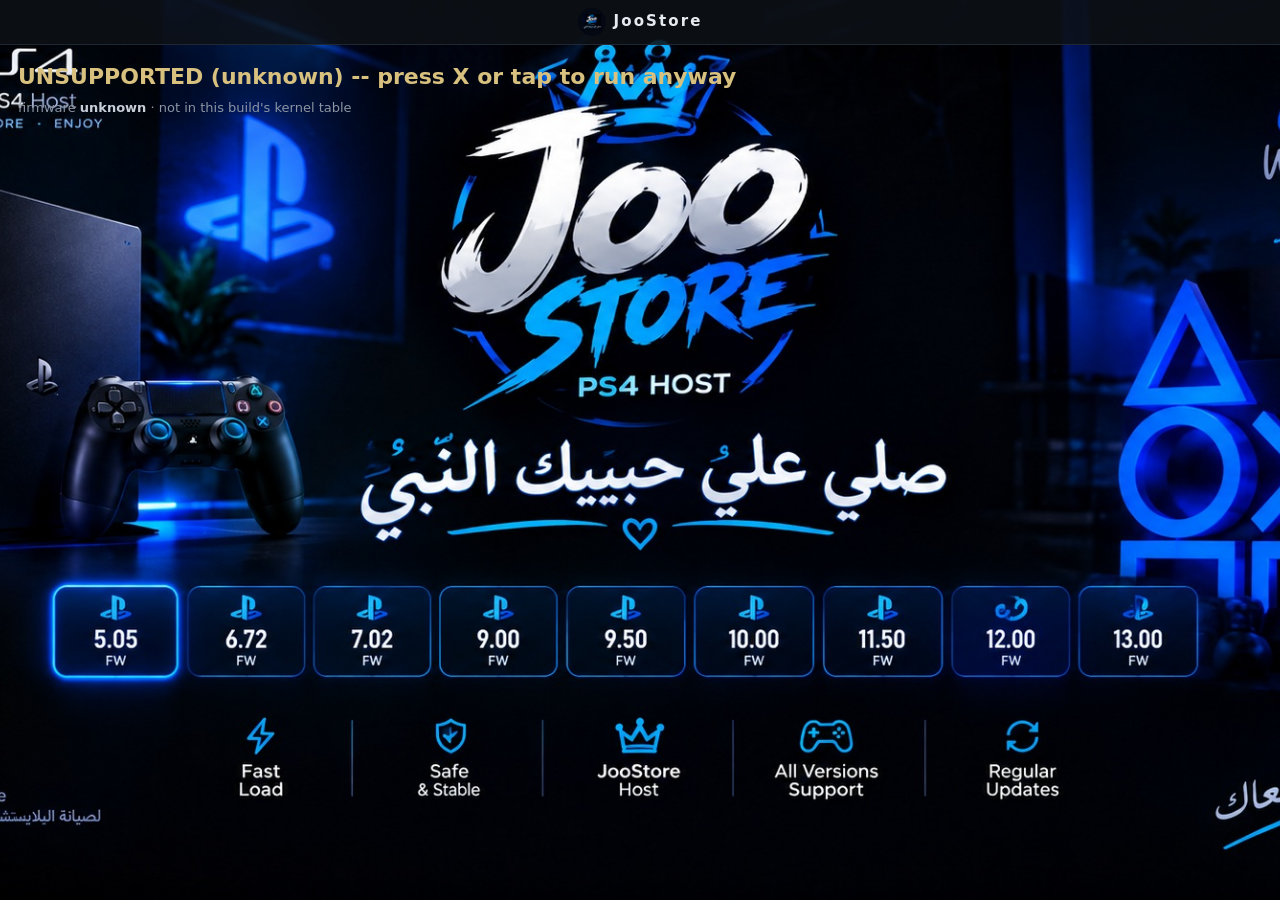
==== commit b673dd75: "Add files via upload" ====
--- a/13.2,13.4,13.5,13.52/index.html
+++ b/13.2,13.4,13.5,13.52/index.html
@@ -3,7 +3,7 @@
 <head>
 <meta charset="utf-8">
 <meta name="viewport" content="width=device-width,initial-scale=1">
-<title>JooStore لصيانه البلايستيشن4و5 وصيانه الدراعات وتنزيل الالعاب</title>
+<title>JooStore - PS4/PS5 GoldHEN Host</title>
 <style>
   html, body { 
     margin: 0; 
@@ -33,7 +33,7 @@
 </style>
 </head>
 <body>
-<div id="brand"><img src="logo.png" alt="أبوزين" width="28" height="28"><b>أبوزين</b></div><div id="wrap">
+<div id="brand"><img src="logo.png" alt="JooStore" width="28" height="28"><b>JooStore</b></div><div id="wrap">
   <div id="state">detecting firmware...</div>
   <div id="det"></div>
   <div id="cache"></div>
